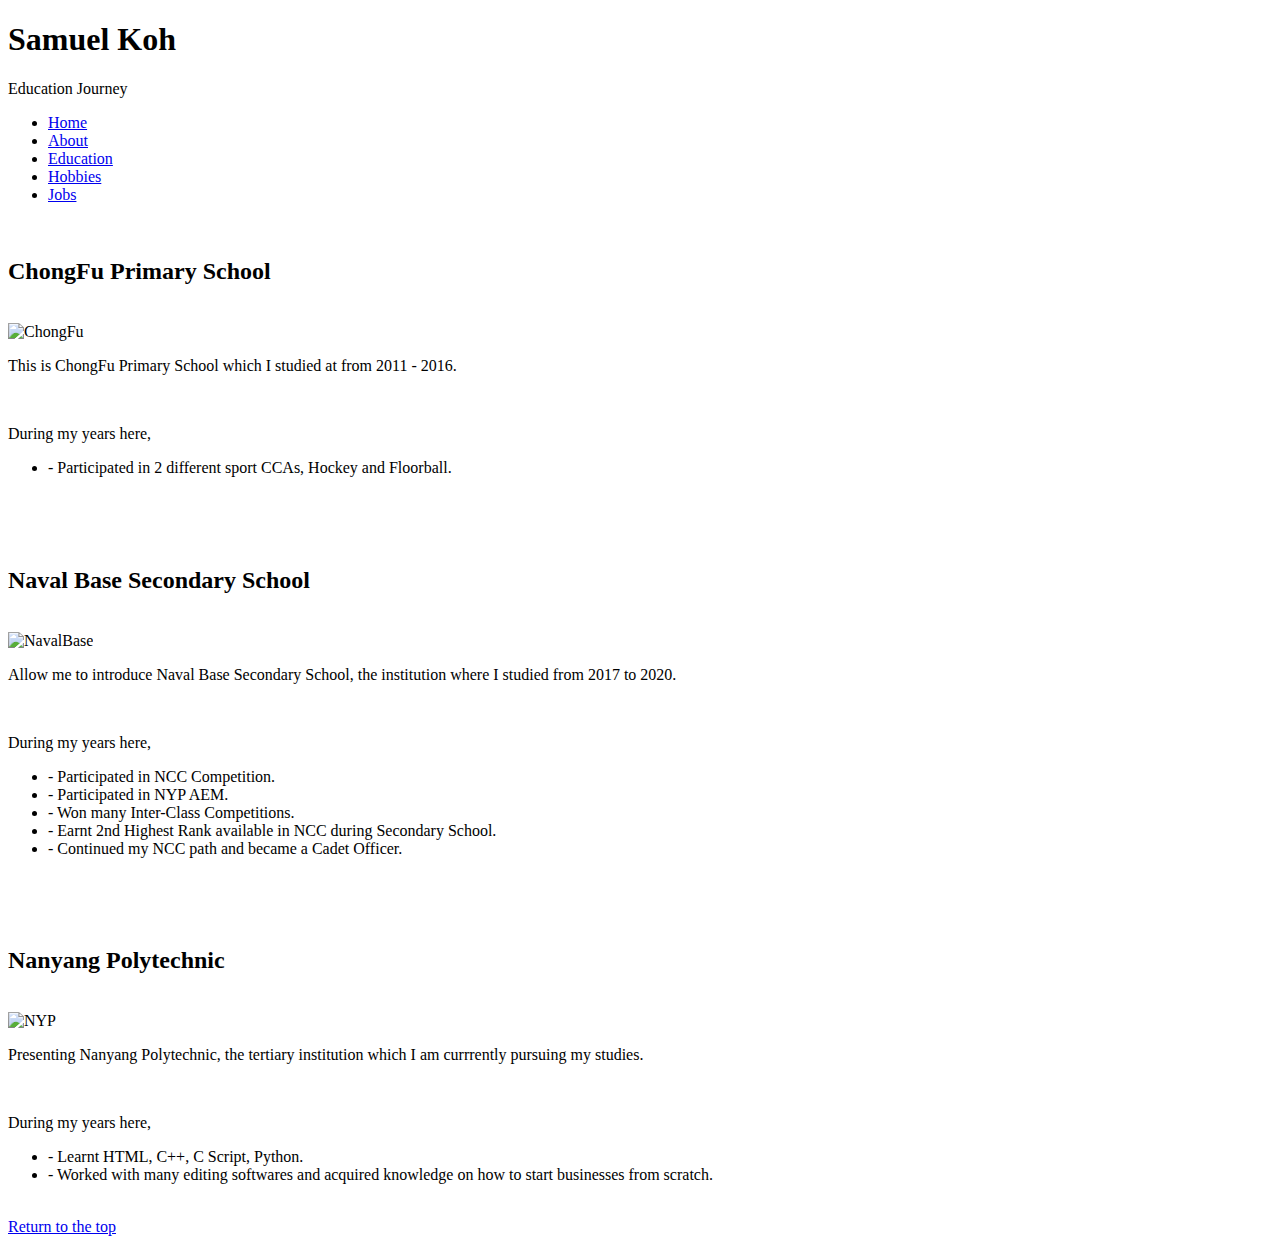
==== assignment1_edu.html @ e592c0e3 "Add files via upload" ====
<!DOCTYPE html>
<html lang="en">

<head>
    <title>A simple HTML document</title>
    <link rel="stylesheet" href="css/style.css">
    <meta name="viewport" content="width=device-width, initial-scale=1.0">
</head>

<body>
        <div class="header">
            <h1>Samuel Koh</h1>
            <p>Education Journey</p>
        </div>

        <div class="navbarleft">
            <ul>
                <li><a href="assignment1_home.html"> Home</a></li>
                <li><a href="assignment1_about.html" > About</a></li>
                <li class="active"><a href="assignment1_edu.html" > Education</a></li>
                <li><a href="assignment1_hobbies.html" > Hobbies</a></li>
                <li><a href="assignment1_jobs.html" > Jobs</a></li>
            </ul>
            <!-- <img src="images/NavalBase.jpg" alt="Secondaryschool" style = "height:300px"> -->
            <!-- <h3> stuff i did in secondary school</h3> -->
            <!-- <img src="images/NCC-comp.jpg" alt="NCCcomp" style = "height:200px"> -->
            <!-- <p> A competition I participated in with my fellow platoon mates and friends</p> -->
        </div>

        <!-- <div class="item item3">
            <h2>Tertiary</h2>
            <img src="images/nypblka.jpg" alt="Tertiary" style = "height:500px">
        </div>  ctrl + k , ctrl + c / to comment-->
        <div class="content">
            <br>
            <h2>ChongFu Primary School</h2>
            <br>
            <div class="Primary">
                <div>
                    <img src="images/chongfu.jpg" alt="ChongFu">
                </div>

                <div class="block">
                    <p>
                        This is ChongFu Primary School which I studied at from 2011 - 2016. 

                    </p>
                    <br>
                    <p>
                        During my years here,

                    </p>
                    <ul>
                        <li> - Participated in 2 different sport CCAs, Hockey and Floorball.</li>
                    </ul>
                </div>
            </div>

            <br>
            <br>
            <br>

            <h2>Naval Base Secondary School</h2>
            <br>
            <div class="Secondary">            
                
                <div>
                    <img src="images/NavalBase.jpg" alt="NavalBase">
                </div>

                <div class="block">
                    <p>
                        Allow me to introduce Naval Base Secondary School, the institution where I studied from 2017 to 2020. 

                    </p>
                    <br>
                    <p>
                        During my years here, 

                    </p>
                    <ul>
                        <li> - Participated in NCC Competition.</li>
                        <li> - Participated in NYP AEM.</li>
                        <li> - Won many Inter-Class Competitions.</li>
                        <li> - Earnt 2nd Highest Rank available in NCC during Secondary School.</li>
                        <li> - Continued my NCC path and became a Cadet Officer.</li>
                    </ul>
                </div>
                
            </div>

            <br>
            <br>
            <br>
            <h2>Nanyang Polytechnic</h2>
            <br>
            <div class="Tertiary">
                
                <div>
                    <img src="images/nypblka.jpg" alt="NYP">
                </div>

                <div class="block">
                    <p>
                        Presenting Nanyang Polytechnic, the tertiary institution which I am currrently pursuing my studies.

                    </p>
                    <br>
                    <p>
                        During my years here,

                    </p>
                    <ul>
                        <li> - Learnt HTML, C++, C Script, Python.</li>
                        <li> - Worked with many editing softwares and acquired knowledge on how to start businesses from scratch.</li>
                    </ul>
                </div>
            </div>
            <br>
            <div class="LinkTop">
                <a href="#top">Return to the top</a>
            </div>
        </div>
</body>
</html>
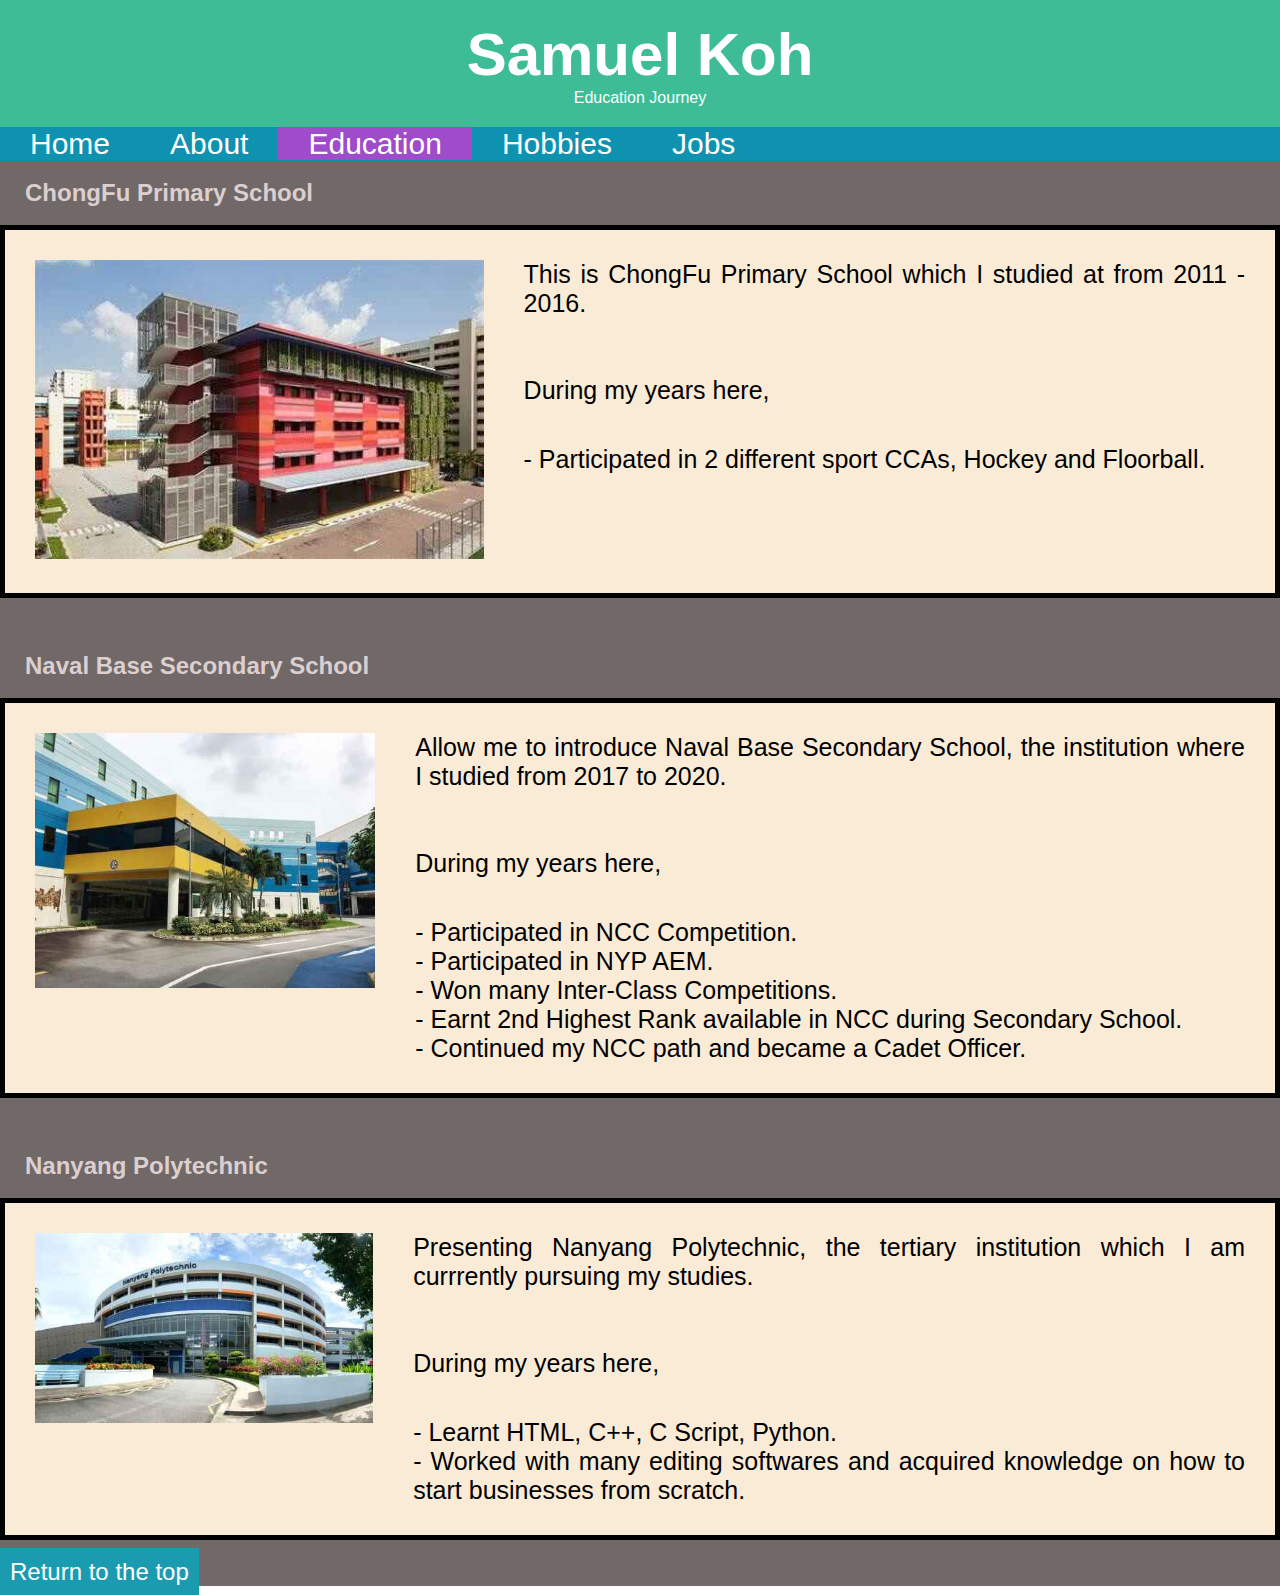
==== commit 656d0cdb: "ch" ====
--- a/assignment1_edu.html
+++ b/assignment1_edu.html
@@ -15,7 +15,7 @@
 
         <div class="navbarleft">
             <ul>
-                <li><a href="assignment1_home.html"> Home</a></li>
+                <li><a href="index.html"> Home</a></li>
                 <li><a href="assignment1_about.html" > About</a></li>
                 <li class="active"><a href="assignment1_edu.html" > Education</a></li>
                 <li><a href="assignment1_hobbies.html" > Hobbies</a></li>
--- a/css/style.css
+++ b/css/style.css
@@ -0,0 +1,426 @@
+ *{
+    margin: 0%; /* creates space between the objects and the border */
+    padding: 0%;  /*Create space around the content */
+    box-sizing: border-box;
+    
+  }  
+
+.header{ /* class type*/
+  padding: 20px;
+  text-align: center;
+  background: #3dbc96;
+  color: white;
+}
+
+.header h1 {
+ font-size: 60px;
+}
+
+h2 {
+    padding-left: 25px;
+    color: #dbcfcf;
+ }
+
+.navbar {/* class type*/
+    display: flex;
+    
+}
+
+.navbarleft {
+    text-align: center;
+    background: #0f92b0;
+    color: white; 
+}
+
+ul {/* class type*/
+    display: flex;
+    list-style-type: none;
+    font-size: 30px;
+     /* border: 5px solid;  */
+}
+
+
+
+ul li a{
+    padding:0 30px;
+    text-decoration: none;
+    color: white;
+
+}
+
+ul li a:hover{
+    padding:0 30px;
+    text-decoration: none;
+    color: #eed9d9;
+    border: 1px solid white;
+}
+
+ul li.active a {
+    background-color: #9e4cca;
+    color: white;  
+}
+
+
+img {/* class type*/
+    width: 70%;
+    padding: 20px;
+}
+
+body {/* class type*/
+    font-family:'Lucida Sans', 'Lucida Sans Regular', 'Lucida Grande', 'Lucida Sans Unicode', Geneva, Verdana, sans-serif;
+    margin: 0;
+}
+
+.content{/* class type*/
+    background-color: rgb(113, 104, 104);
+}
+
+
+.Home/* class type*/
+{ 
+    display: flex;
+    background-color: rgb(55, 46, 46);
+    align-items: center;
+    animation-name: mainback;
+    animation-duration: 5s;
+    animation-iteration-count: infinite;
+}
+
+@keyframes mainback {
+    from {background-color: rgb(55, 46, 46);}
+    to {background-color: rgb(188, 130, 130);}
+  }
+
+
+.Home .block{
+    display: block;
+}
+
+.Home ul,.Home h1{
+    text-align: left;
+    padding-right: 40px; 
+    color: white;
+
+}
+
+.Home p{
+    padding-top: 30%;
+    margin-right: 40px;
+    color: #0f92b0;
+    text-align: justify;
+    font-size: xx-large;
+
+}
+.Home img{
+    width:80%;
+    padding: 0px;
+    align-self:center;
+}
+
+.block ul, .block p{
+    display: block;
+    padding: 20px;
+    text-align: justify;
+    font-size: 25px;
+}
+
+.Primary{/* class type*/
+    display: flex;
+    padding: 10px;
+    border: 5px solid;
+    background-color: antiquewhite;
+}
+
+.Secondary{/* class type*/
+    display: flex;
+    padding: 10px;
+    border: 5px solid;
+    background-color: antiquewhite;
+}
+
+
+.Tertiary{/* class type*/
+    display: flex;
+    padding: 10px;
+    border: 5px solid;
+    background-color: antiquewhite;
+}
+
+.AboutMe/* class type*/
+{
+    display: flex;
+    padding: 10px;
+    border: 5px solid;
+    background-color: antiquewhite; 
+}
+
+.Description/* class type*/
+{
+    display: flex;
+    padding: 10px;
+    border: 5px solid;
+    background-color: antiquewhite;
+        
+}
+
+.Description img{
+    width: 100%;
+    padding: 20px; 
+    padding-top: 40px;
+}
+
+.Description p{
+    text-align: justify;
+    padding: 30px;
+    padding-top: 60px;
+    font-size: 25px;
+}
+
+.Achievements/* class type*/
+{ 
+    padding: 10px;
+    border: 5px solid;
+    background-color: antiquewhite; 
+}
+
+.Jobs/* class type*/
+{ 
+    padding: 10px;
+    border: 5px solid;
+    background-color: antiquewhite; 
+}
+
+
+.Jobs h2
+{
+    color: #8A3033 ; 
+    font-size: x-large;
+}
+
+.Jobs img{
+    width: 60%;
+    padding: 20px;  
+}
+
+
+.Achievements h2, .Gaming h2
+{
+    color: #8A3033 ; 
+    font-size: x-large;
+}
+
+.Game/* class type*/
+{
+display: flex;
+width: 50%;
+padding: 20px;
+}
+
+.Creep {
+    display: flex;
+    align-self: center;
+}
+
+.Hobbies/* class type*/
+{
+    display: flex;
+    padding: 10px;
+    border: 5px solid;
+    background-color: antiquewhite;  
+}
+
+.Gaming
+{
+    padding: 10px;
+    border: 5px solid;
+    background-color: antiquewhite;     
+}
+
+.Gaming p{
+    text-align: justify;
+}
+
+.LinkTop a{
+    text-decoration: none;
+    color: white;
+    background-color: #1b9baf;
+    font-size: x-large;
+    padding: 10px;
+    width: 20%;
+}
+/* .footer{ class type
+    display: block;
+    padding: 5px;
+    text-align: center;
+    background-color: #8A3033;
+    font-size: x-large;
+    color: white;
+     background-image: url('../images/team.jpg'); 
+} */
+
+@media screen and (width > 1000px)
+    {
+        .Game
+        {
+            width: 48%;
+        }
+        
+        .Description p{
+            font-size: x-large;
+        }
+        .Achievements p, .Gaming p, .Hobbies p{
+            padding: 20px;
+            font-size: x-large;
+            text-align: justify;
+        }
+
+        .Primary img, .Secondary img, .Tertiary img, .Hobbies img{
+            width:100%;
+        }
+
+        .block p
+        {
+            font-size: 25px;
+        }
+
+        .block ul{
+            font-size: 25px;
+        }
+
+    }
+
+@media screen and (max-width: 1000px)
+    {
+        .Home
+        {
+            display: block;
+        }
+
+        .Home p
+        {
+            padding-top: 0px;
+        }
+        .Game
+        {
+            width: 48%;
+        }
+        
+        .Achievements p, .Gaming p, .Hobbies p{
+            font-size: 25px;
+            text-align: justify;
+        }
+
+        .Primary img, .Secondary img, .Tertiary img, .Hobbies img{
+            width:100%;
+        }
+
+        .Hobbies{
+            width: 100%;
+            flex-wrap: wrap;
+        }
+
+        
+        .block p
+        {
+            font-size: 25px;
+        }
+
+        .block ul{
+            font-size: 25px;
+        }
+
+
+    }
+
+                
+    @media screen and (max-width: 768px)
+    {
+        ul{
+            font-size: 15px;
+        }
+
+        .Description{
+            padding: 10px;
+            border: 5px solid;
+            background-color: antiquewhite; 
+            width: 100%;
+            flex-wrap: wrap;
+            }
+
+        .Description img{
+            width:50%
+        }
+        
+        .Home p
+        {
+            padding-top: 0px;
+        }
+        .Game
+        {
+            width: 50%;
+            padding-left:10px;
+        }
+
+        .Primary, .Secondary, .Tertiary, .Hobbies{
+            width: 100%;
+            flex-wrap: wrap;
+        }
+
+        .Primary img, .Secondary img, .Tertiary img, .Hobbies img{
+            width:100%;
+        }
+
+        .block p, .block ul, .Hobbies p{
+            font-size: 20px;
+        }
+    }
+
+    @media screen and (max-width: 540px)
+    {
+
+        .header h1 {
+            font-size: 40px;
+           }
+
+        ul {/* class type*/
+            display: flex;
+            list-style-type: none;
+            font-size: 12px;
+        }
+
+        .Home p, .Description p
+        {
+            font-size: 20px;
+            padding-top: 0px;
+        }
+
+        .Description{
+            padding: 10px;
+            border: 5px solid;
+            background-color: antiquewhite; 
+            width: 100%;
+            flex-wrap: wrap;
+            }
+
+        .Description img{
+            width:100%
+        }
+
+        .Achievements img
+        {
+            width:100%
+        }
+
+        .Achievements p, .Gaming p, .Hobbies p{
+            font-size: large;
+            text-align: justify;
+        }
+
+        .Game
+        {
+            flex-wrap: wrap;
+            width: 100%
+        }
+
+
+    }